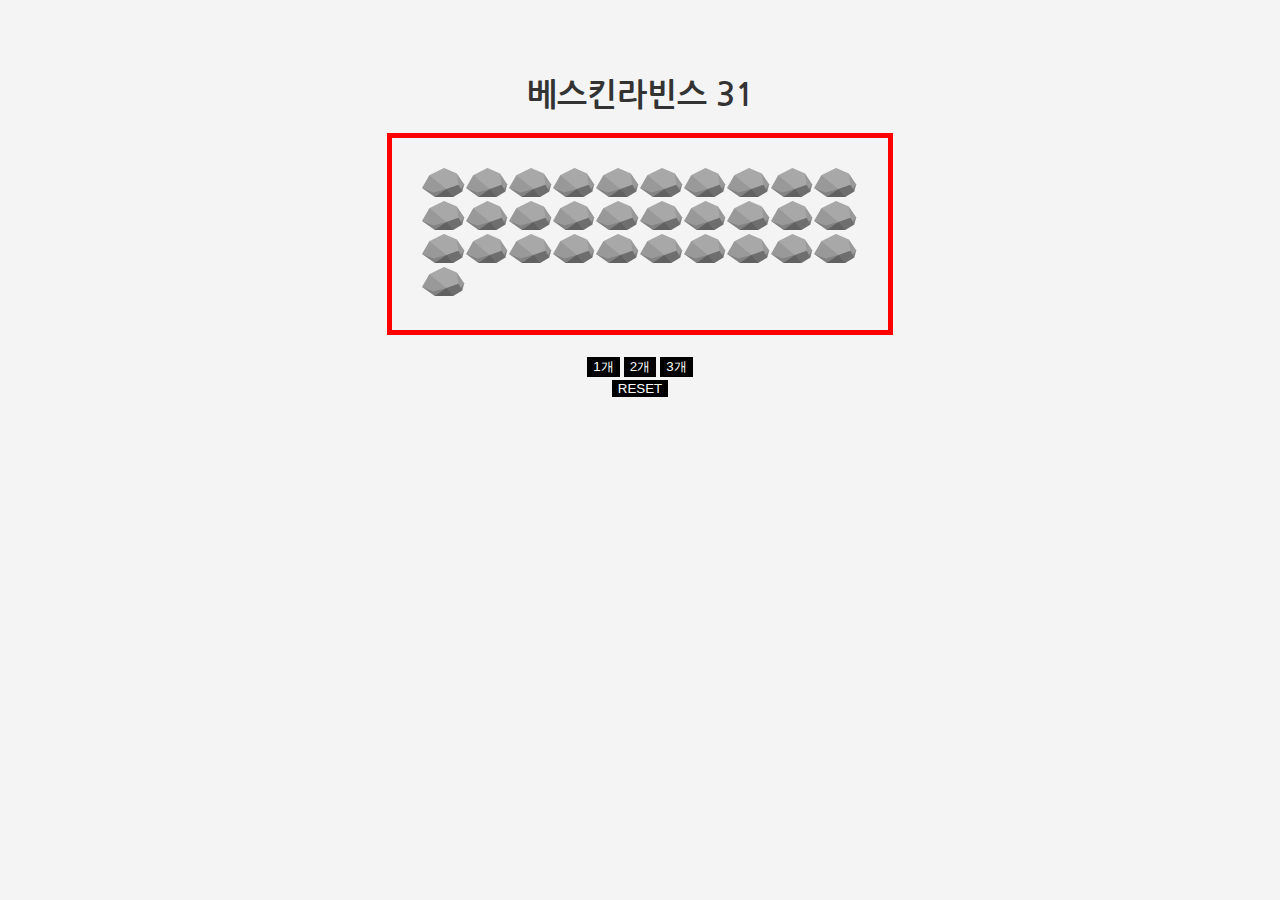
==== Nim Game/index.html @ 53ff2fdd "Add files via upload" ====
<!DOCTYPE html>
<html lang="en">
<head>
  <meta charset="UTF-8">
  <title>Nim Game</title>
  <link rel="stylesheet" href="style.css">
</head>
<body onload="reset()">
  <div class="container">
    <h1>베스킨라빈스 31</h1>
    <p id="count"></p>
    <div id="stones"></div>
    <br>
    <button onclick="take(1)">1개</button>
    <button onclick="take(2)">2개</button>
    <button onclick="take(3)">3개</button>
    <br>
    <button onclick="reset()">RESET</button>
    <h2 id="result"></h2>
  </div>

  <script src="script.js"></script>
</body>
</html>
---- Nim Game/style.css ----
@import url('https://fonts.googleapis.com/css2?family=Nanum+Gothic&display=swap');

body {
  font-family: 'Nanum Gothic', sans-serif;
  background-color: #f4f4f4;
}

.container {
  width: 40%;
  margin: 0 auto;
  text-align: center;
  padding-top: 50px;
}

h1 {
  color: #333;
}

button {
  cursor: pointer;
  background-color: #000000;
  color: #fff;
  border: none;
}

button:hover {
  background-color: #888888;
}

#result {
  font-weight: bold;
  margin-top: 20px;
}

img {
  width: 10%; /* 원하는 너비 */
  height: auto; /* 자동으로 높이 조정 */
}

.transparent {
  opacity: 0.0; 
}

#stones {
  border: 5px solid #ff0000;
  padding: 30px;
}
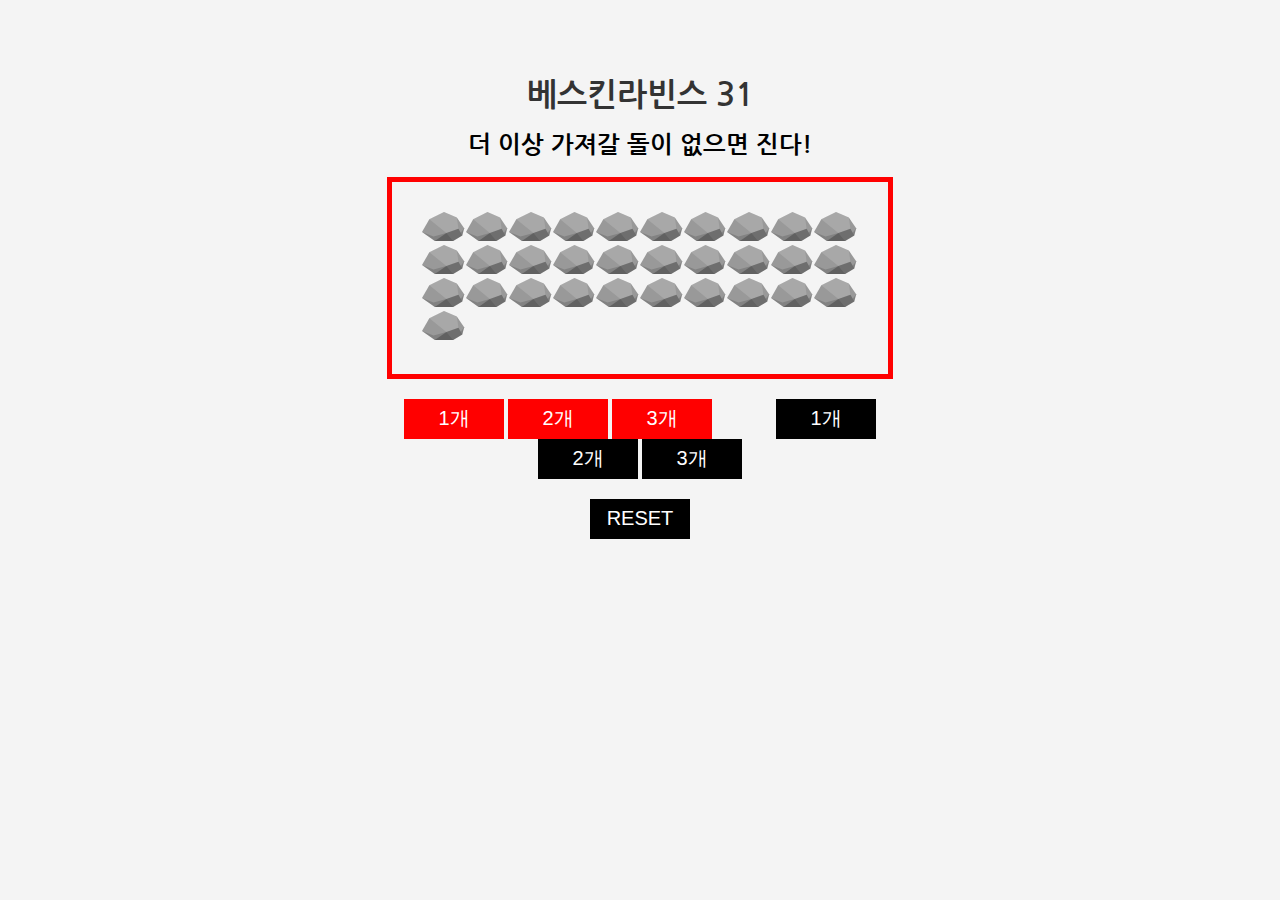
==== commit 745e9c99: "Add files via upload" ====
--- a/Nim Game/index.html
+++ b/Nim Game/index.html
@@ -8,12 +8,18 @@
 <body onload="reset()">
   <div class="container">
     <h1>베스킨라빈스 31</h1>
+    <h2>더 이상 가져갈 돌이 없으면 진다!</h2>
     <p id="count"></p>
     <div id="stones"></div>
     <br>
-    <button onclick="take(1)">1개</button>
-    <button onclick="take(2)">2개</button>
-    <button onclick="take(3)">3개</button>
+    <button class="take" onclick="take(1)">1개</button>
+    <button class="take" onclick="take(2)">2개</button>
+    <button class="take" onclick="take(3)">3개</button>
+    <span style="margin: 30px"></span>
+    <button class="take" onclick="take(1)">1개</button>
+    <button class="take" onclick="take(2)">2개</button>
+    <button class="take" onclick="take(3)">3개</button>
+    <br>
     <br>
     <button onclick="reset()">RESET</button>
     <h2 id="result"></h2>
--- a/Nim Game/style.css
+++ b/Nim Game/style.css
@@ -21,10 +21,26 @@
   background-color: #000000;
   color: #fff;
   border: none;
+  width: 100px;
+  height: 40px;
+  font-size: 20px;
+}
+button:hover {
+  background-color: #888888;
 }
 
-button:hover {
-  background-color: #888888;
+button#red {
+  background-color: #ff0000
+}
+button#red:hover {
+  background-color: #880000;
+}
+
+button#blue {
+  background-color: #0000ff
+}
+button#blue:hover {
+  background-color: #000088;
 }
 
 #result {
